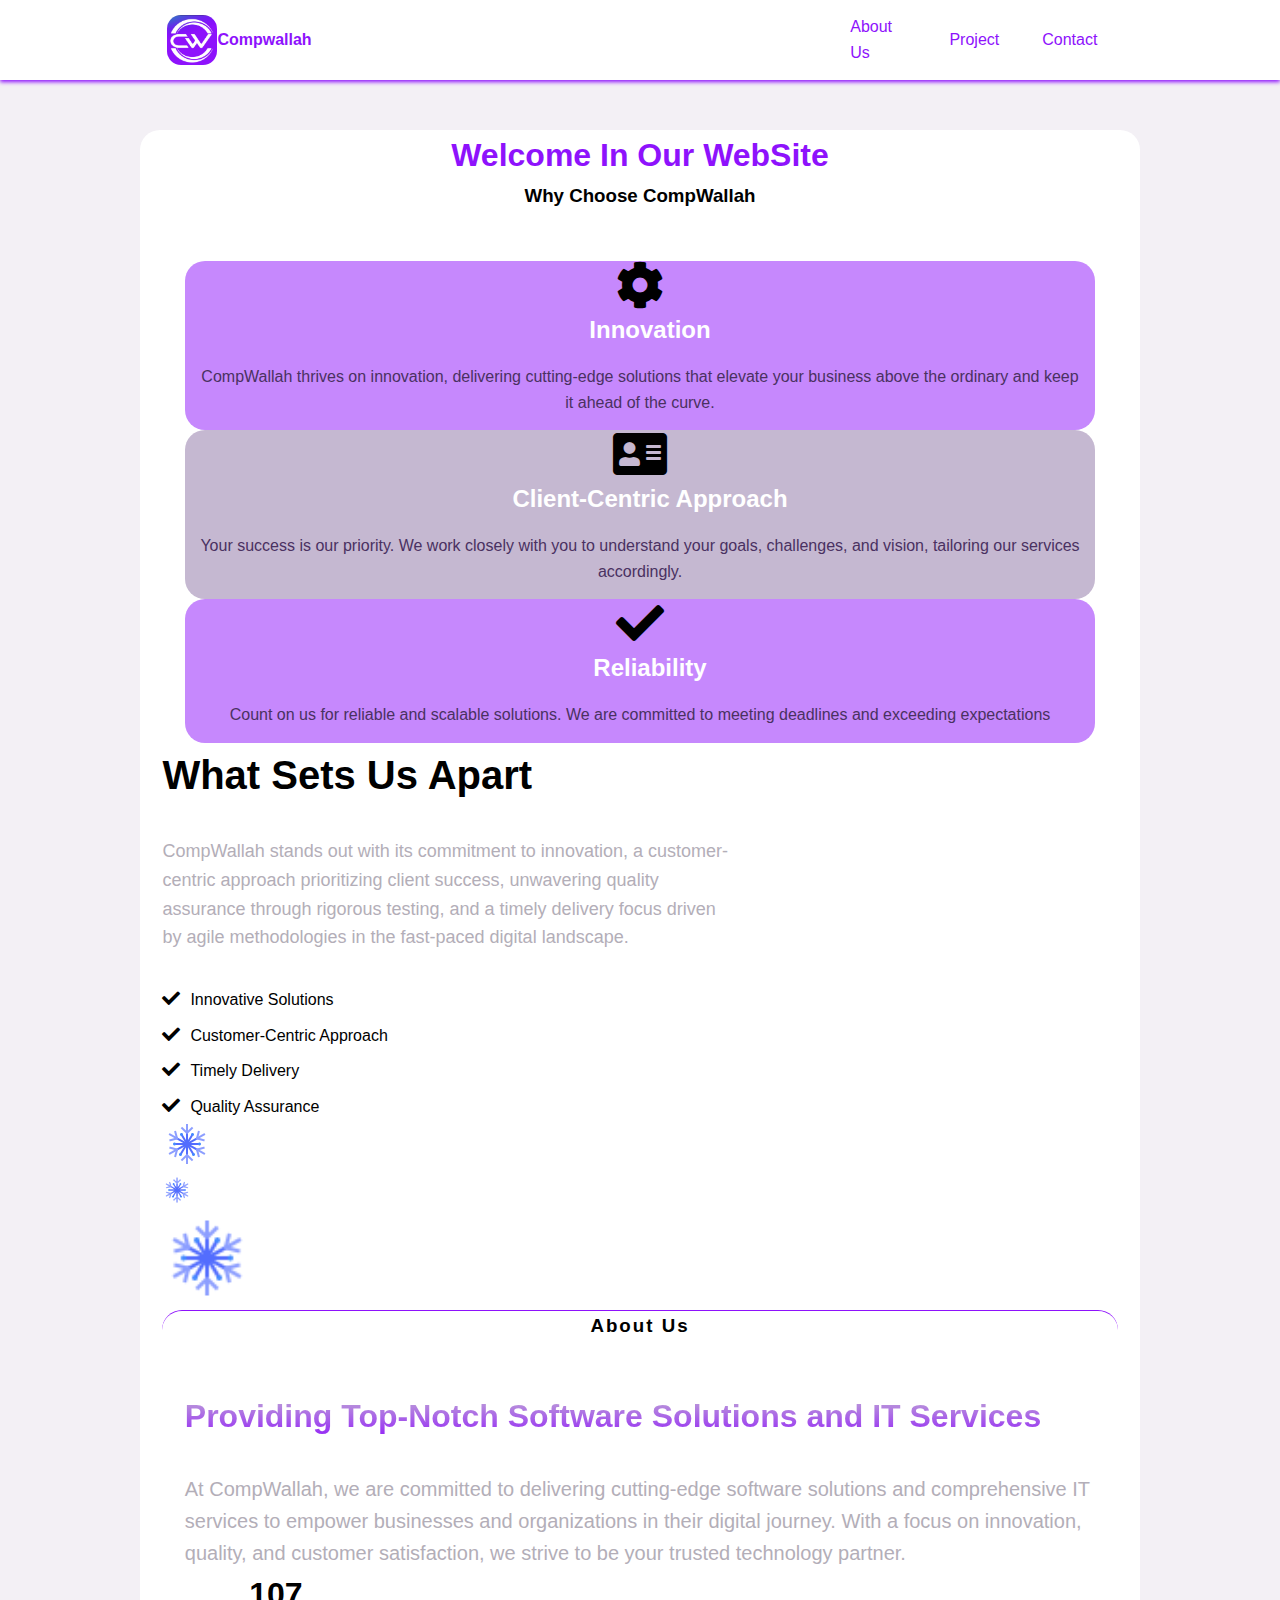
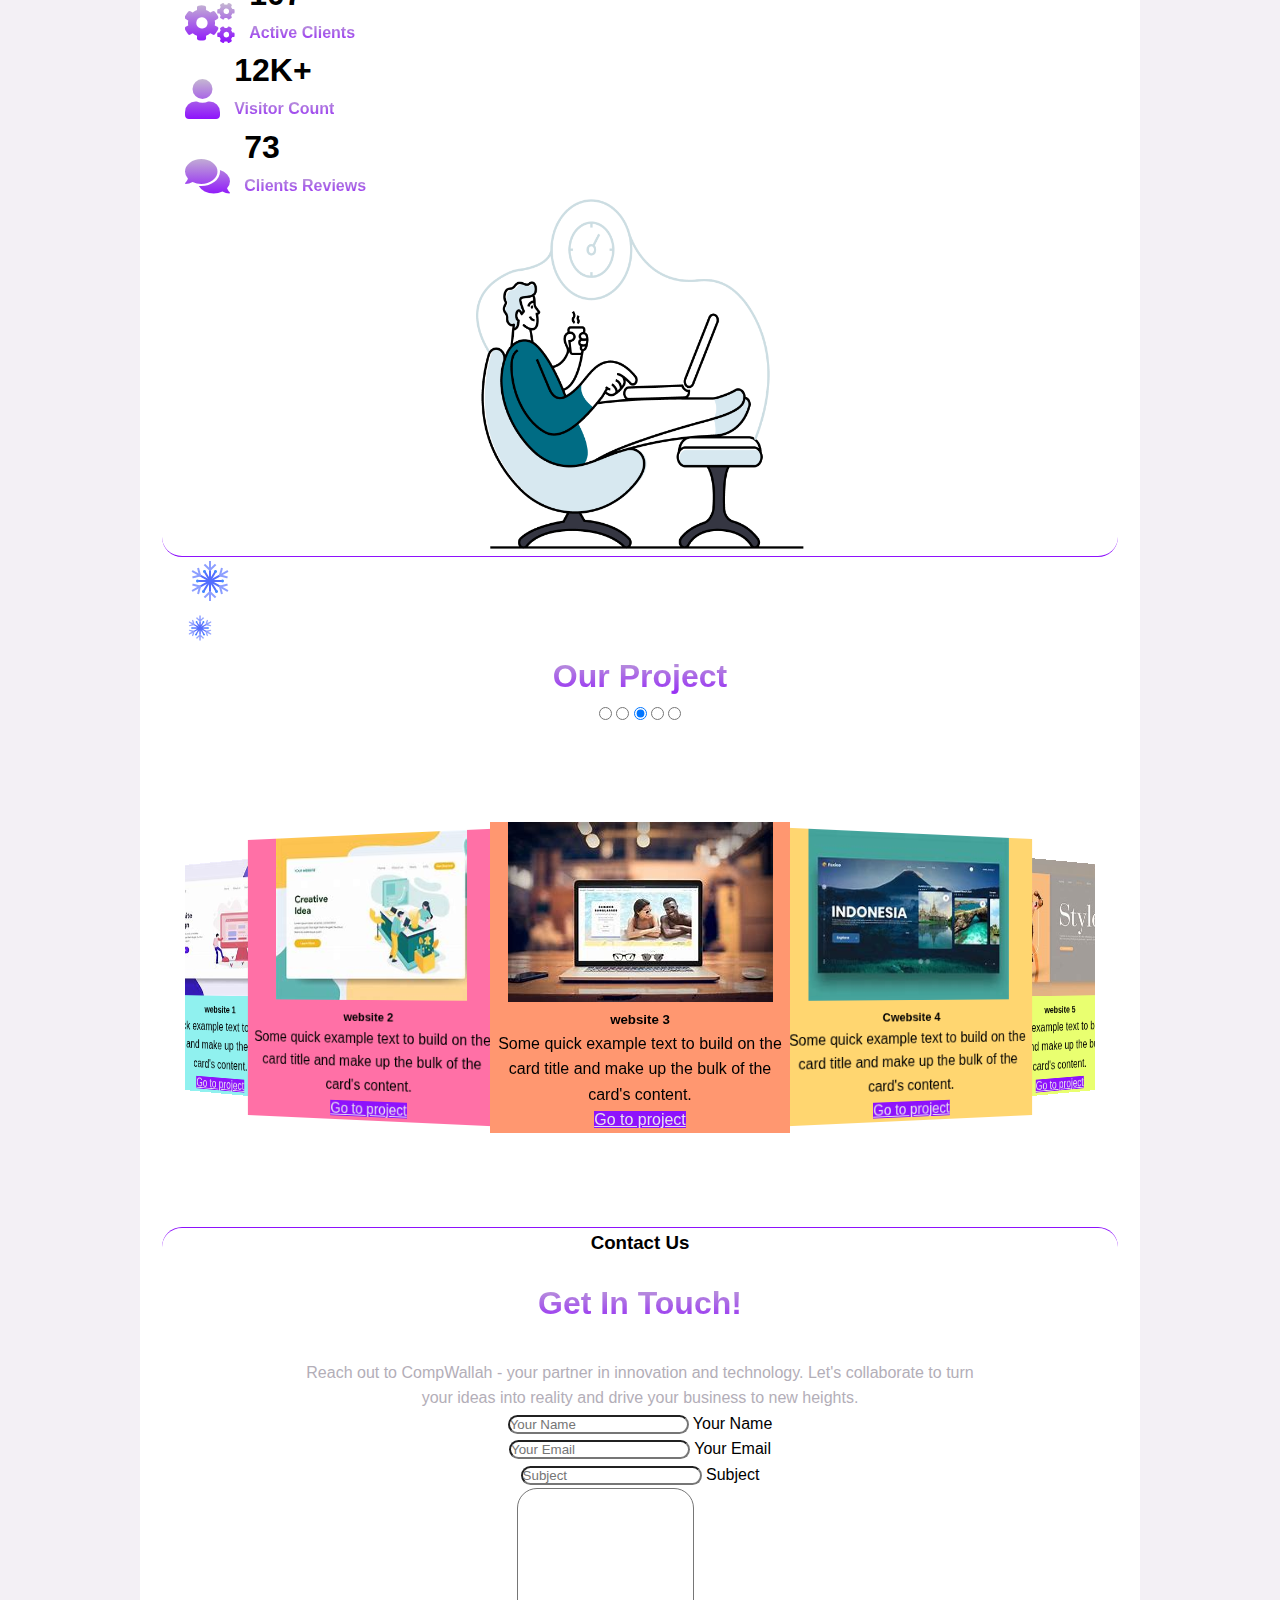
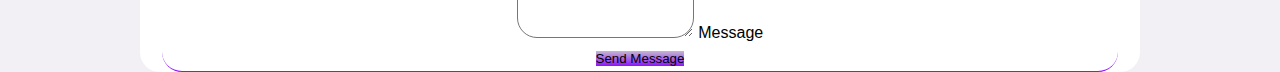
==== Public/Index.html @ d336a51d "first commit" ====
<!DOCTYPE html>
<html lang="en">

<head>
    <meta charset="UTF-8">
    <meta http-equiv="X-UA-Compatible" content="IE=edge">
    <meta name="viewport" content="width=device-width, initial-scale=1.0">
    <title>Document</title>
    <link rel="stylesheet" href="../Css/index.css" />
    <link href="https://cdn.jsdelivr.net/npm/bootstrap@5.0.2/dist/css/bootstrap.min.css" rel="stylesheet"
        integrity="sha384-EVSTQN3/azprG1Anm3QDgpJLIm9Nao0Yz1ztcQTwFspd3yD65VohhpuuCOmLASjC" crossorigin="anonymous">
    <link href="https://cdnjs.cloudflare.com/ajax/libs/font-awesome/5.10.0/css/all.min.css" rel="stylesheet">


</head>

<body>
    <header id="navbar" class="sticky-top">
        <nav class="navbar-container container">
            <a href="/" class="home-link" style="width:30% ;">
                <div class="navbar-logo"><img class="img-logo" src="../image/logo.png" alt="CompWallah" height="50px">
                </div>
                Compwallah
            </a>
            <button type="button" id="navbar-toggle" aria-controls="navbar-menu" aria-label="Toggle menu"
                aria-expanded="false">
                <span class="icon-bar"></span>
                <span class="icon-bar"></span>
                <span class="icon-bar"></span>
            </button>
            <div id="navbar-menu" class="navbar-menu" aria-labelledby="navbar-toggle">
                <ul class="navbar-links">
                    <li class="navbar-item"><a class="navbar-link" href="#about">About Us</a></li>
                    <li class="navbar-item"><a class="navbar-link" href="#propject">Project</a></li>
                    <li class="navbar-item"><a class="navbar-link" href="#contact">Contact</a></li>
                </ul>
            </div>
        </nav>
    </header>

    <div class="container">

        <div class="container mb-5">
            <div class="row row1">
                <h1>Welcome In Our WebSite</h1>
                <h3 class="text-dark mt-5 fw-bolder">Why Choose CompWallah</h3>
            </div>
            <div class="row p-3">
                <div class="col-lg-4 ">
                    <div class="intro">
                        <i class="fa fa-cog fa-3x text-white mt-3"></i>
                        <h2> Innovation</h2>
                        <p class="dis">CompWallah thrives on innovation, delivering cutting-edge
                            solutions that elevate your business above the ordinary and keep
                            it ahead of the curve.</p>
                    </div>
                </div>
                <div class="col-lg-4 ">
                    <div class="intro2">
                        <i class="fa fa-address-card fa-3x text-white mt-3"></i>
                        <h2> Client-Centric Approach</h2>
                        <p class="dis">Your success is our priority.
                            We work closely with you to understand your goals,
                            challenges, and vision,
                            tailoring our services accordingly.</p>

                    </div>
                </div>
                <div class="col-lg-4 ">
                    <div class="intro">

                        <i class="fa fa-check fa-3x text-white mt-3"></i>
                        <h2 class="h2w">Reliability</h2>
                        <p class="dis">Count on us for reliable and scalable
                            solutions. We are committed
                            to meeting deadlines and exceeding expectations</p>

                    </div>
                </div>
            </div>
        </div>
        <div class="row mt-5 mx-3">
            <div class="col-lg-8">
                <p class="title">What Sets Us Apart</p>
                <p class="dis2">CompWallah stands out with its commitment to innovation,
                    a customer-centric approach prioritizing client success,
                    unwavering quality assurance through rigorous testing,
                    and a timely delivery focus driven by agile
                    methodologies in the fast-paced digital landscape.</p>
                <ul class="ul">
                    <li> <i class="fa fa-check fa-3x " style="font-size:18px;margin-right: 10px;"></i>Innovative
                        Solutions</li>
                    <li> <i class="fa fa-check fa-3x " style="font-size:18px;margin-right: 10px;"></i>Customer-Centric
                        Approach</li>
                    <li> <i class="fa fa-check fa-3x " style="font-size:18px;margin-right: 10px;"></i>Timely Delivery
                    </li>
                    <li> <i class="fa fa-check fa-3x " style="font-size:18px;margin-right: 10px;"></i>Quality Assurance
                    </li>
                </ul>
            </div>
            <div class="col-lg-4">
                <div>
                    <div class="snow" style="width:50px ;"> <img src="../image/icons8-winter-48.png" /></div>
                    <div class="snow1" style="width:30px ;justify-content: end;"> <img src="../image/icons8-winter-48.png"width="30px" /></div>
                    <div class="snow2" style="width:90px ;justify-content: end;"> <img src="../image/icons8-winter-48.png"width="90px" /></div>

                </div>
            </div>
        </div>
        <!-- start about us -->
        <div class="container p-4 my-5 conAboutus">
            <h3 id="about" class="aboutus">About Us</h3>
            <div class="row">
                <div class="col-lg-7">
                    <h1>Providing Top-Notch Software
                        Solutions and IT Services</h1>
                    <p class="dis3">
                        At CompWallah, we are committed to delivering cutting-edge
                        software solutions and comprehensive IT services to
                        empower businesses and organizations in their digital
                        journey. With a focus on innovation, quality,
                        and customer satisfaction, we strive to be your trusted technology partner.
                    </p>
                    <div class="row">
                        <div class="col-lg-4">
                            <i class="fa fa-cogs fa-2x text-primary-gradient flex-shrink-0 icon"
                                style="font-size:40px;"></i>
                            <div class="numabout">
                                <span>107</span>
                                <p>Active Clients</p>
                            </div>
                        </div>
                        <div class="col-lg-4">
                            <i class="fa fa-user fa-2x text-primary-gradient flex-shrink-0 icon"
                                style="font-size:40px;"></i>
                            <div class="numabout">
                                <span>12K+</span>
                                <p>Visitor Count</p>
                            </div>
                        </div>
                        <div class="col-lg-4">
                            <i class="fa fa-comments fa-2x text-primary-gradient flex-shrink-0 icon"
                                style="font-size:40px;"></i>
                            <div class="numabout">
                                <span>73</span>
                                <p>Clients Reviews</p>
                            </div>
                        </div>
                    </div>
                </div>
                <div class="col-lg-5">
                    <div class="animation">
                        <img src="../image/Login.png" height="350px" />
                    </div>
                </div>
            </div>
        </div>
        <!-- end about us -->
        <!-- start propject -->
        <div class="container conproject" id="propject">
            <div>
                <div class="snow" style="width:50px ;"> <img src="../image/icons8-winter-48.png" /></div>
                <div class="snow1" style="width:30px ;justify-content: end;"> <img src="../image/icons8-winter-48.png"width="30px" /></div>
            </div>
            <h1 class="my-5">Our Project</h1>
            <input type="radio" name="position" />
            <input type="radio" name="position" />
            <input type="radio" name="position" checked />
            <input type="radio" name="position" />
            <input type="radio" name="position" />
            <section class="section" id="carousel">
                <div class="item">
                    <div class="card" style="width: 100%;">
                        <img class="card-img-top" src="../image/web1.jfif" alt="Card image cap">
                        <div class="card-body">
                            <h5 class="card-title">website 1</h5>
                            <p class="card-text">Some quick example text to build on the card title and make up the bulk
                                of the card's content.</p>
                            <a href="#" class="btn btncard">Go to project</a>
                        </div>
                    </div>
                </div>
                <div class="item">
                    <div class="card" style="width: 100%;">
                        <img class="card-img-top" src="../image/web6.jfif" alt="Card image cap">
                        <div class="card-body">
                            <h5 class="card-title">website 2</h5>
                            <p class="card-text">Some quick example text to build on the card title and make up the bulk
                                of the card's content.</p>
                            <a href="#" class="btn btncard">Go to project</a>
                        </div>
                    </div>
                </div>
                <div class="item">
                    <div class="card" style="width: 100%;">
                        <img class="card-img-top" src="../image/web2.jfif" alt="Card image cap">
                        <div class="card-body">
                            <h5 class="card-title">website 3</h5>
                            <p class="card-text">Some quick example text to build on the card title and make up the bulk
                                of the card's content.</p>
                            <a href="https://getbootstrap.com/docs/4.0/components/card/" class="btn btncard">Go to
                                project</a>
                        </div>
                    </div>
                </div>
                <div class="item">
                    <div class="card" style="width: 100%;">
                        <img class="card-img-top" src="../image/web3.jfif" alt="Card image cap">
                        <div class="card-body">
                            <h5 class="card-title">Cwebsite 4</h5>
                            <p class="card-text">Some quick example text to build on the card title and make up the bulk
                                of the card's content.</p>
                            <a href="#" class="btn btncard">Go to project</a>
                        </div>
                    </div>
                </div>
                <div class="item">
                    <div class="card" style="width: 100%;">
                        <img class="card-img-top" src="../image/web4.jfif" alt="Card image cap">
                        <div class="card-body">
                            <h5 class="card-title">website 5</h5>
                            <p class="card-text">Some quick example text to build on the card title and make up the bulk
                                of the card's content.</p>
                            <a href="#" class="btn btncard">Go to project</a>
                        </div>
                    </div>
                </div>

                <section>
        </div>
        <!-- end propject -->
        <!-- start contact -->
        <div class="container contact  p-4 mt-5">
            <h3 id="contact" class="aboutus">Contact Us</h3>
            <h1>Get In Touch!</h1>
            <p class="container">
                Reach out to CompWallah - your partner in innovation and technology.
                Let's collaborate to turn your ideas into reality and drive your business
                to new heights.
            </p>

            <div class="container" style="width: 85%;">
                <div class="row g-3">
                    <div class="col-md-6">
                        <div class="form-floating">
                            <input type="text" class="form-control" name="name" id="name" placeholder="Your Name">
                            <label for="name">Your Name</label>
                        </div>
                    </div>
                    <div class="col-md-6">
                        <div class="form-floating">
                            <input type="email" class="form-control" name="email" id="email" placeholder="Your Email">
                            <label for="email">Your Email</label>
                        </div>
                    </div>
                    <div class="col-12">
                        <div class="form-floating">
                            <input type="text" class="form-control" name="subject" id="subject" placeholder="Subject">
                            <label for="subject">Subject</label>
                        </div>
                    </div>
                    <div class="col-12">
                        <div class="form-floating">
                            <textarea class="form-control" name="message" placeholder="Leave a message here"
                                id="message" style="height: 150px;">
                                    </textarea>
                            <label for="message">Message</label>
                        </div>
                    </div>
                    <div class="col-12 text-center">
                        <button name="contact" class="btn rounded-pill py-3 px-5 submit" type="submit">Send
                            Message</button>
                    </div>
                </div>
            </div>
        </div>
        <!-- end constct -->
    </div>


    <script type='text/javascript'></script>
    <script src="../js/index.js"></script>
</body>

</html>
---- Css/index.css ----
:root {
    --navbar-bg-color: white;
    --navbar-text-color: #8e12fc;
    --navbar-text-color-focus: white;
    --navbar-bg-contrast: #8e12fc;
  }
  * {
    box-sizing: border-box;
    margin: 0;
    padding: 0;
  }
  body {
    height: 100vh;
    font-family: Arial, Helvetica, sans-serif;
    line-height: 1.6;
    background-color: #c5b8d136!important;
  }
  /* start navebar */
  .container {
    max-width: 1000px;
    padding-left: 1.4rem;
    padding-right: 1.4rem;
    margin-left: auto;
    margin-right: auto;
    background-color: white;
    border-radius: 20px;
  }
  #navbar {
    --navbar-height: 64px;
    height: 80px;
    background-color: var(--navbar-bg-color);
    box-shadow: 0 2px 4px #8e12fc;
    z-index: 9999;
    left: 0;
    right: 0;
  }
  .navbar-container {
    display: flex;
    justify-content: space-between;
    height: 100%;
    align-items: center;
  }
  .navbar-item {
    margin: 0.4em;
    width: 100%;
  }
  
  .home-link,
  .navbar-link {
    color: var(--navbar-text-color);
    text-decoration: none;
    display: flex;
    font-weight: 400;
    align-items: center;
  }
  .home-link{
    font-weight: bold;
    margin-left: 5px;
  }
  
  .home-link:is(:focus, :hover) {
    color: var(--navbar-text-color-focus);
  }
  
  .navbar-link {
    justify-content: center;
    width: 100%;
    padding: 0.4em 0.8em;
    border-radius: 5px;
  }
  
  .navbar-link:is(:focus, :hover) {
    color: var(--navbar-text-color-focus);
    background-color: var(--navbar-bg-contrast);
  }
  .navbar-logo {
    width: 50px;
    height: 50px;
  }
  .img-logo{
    border-radius: 14px;
  }
  #navbar-toggle {
    cursor: pointer;
    border: none;
    background-color: transparent;
    width: 40px;
    height: 40px;
    display: flex;
    align-items: center;
    justify-content: center;
    flex-direction: column;
  }
  .icon-bar {
    display: block;
    width: 25px;
    height: 4px;
    margin: 2px;
    background-color: var(--navbar-text-color);
  }
  #navbar-toggle:is(:focus, :hover) .icon-bar {
    background-color: var(--navbar-text-color);
  }
  #navbar-toggle[aria-expanded="true"] .icon-bar:is(:first-child, :last-child) {
    position: absolute;
    margin: 0;
    width: 30px;
  }
  #navbar-toggle[aria-expanded="true"] .icon-bar:first-child {
    transform: rotate(45deg);
  }
  #navbar-toggle[aria-expanded="true"] .icon-bar:nth-child(2) {
    opacity: 0;
  }
  #navbar-toggle[aria-expanded="true"] .icon-bar:last-child {
    transform: rotate(-45deg);
  }
  #navbar-menu {
    position: fixed;
    top: var(--navbar-height);
    bottom: 0;
    opacity: 0;
    visibility: hidden;
    left: 0;
    right: 0;
  }
  #navbar-toggle[aria-expanded="true"] + #navbar-menu {
    background-color: rgba(0, 0, 0, 0.4);
    opacity: 1;
    visibility: visible;
  }
  .navbar-links {
    list-style: none;
    position: absolute;
    background-color: var(--navbar-bg-color);
    display: flex;
    flex-direction: column;
    align-items: center;
    left: 0;
    right: 0;
    margin: 1.4rem;
    border-radius: 5px;
    box-shadow: 0 0 20px rgba(0, 0, 0, 0.3);
  }
  
  #navbar-toggle[aria-expanded="true"] + #navbar-menu .navbar-links {
    padding: 1em;
  }
  @media screen and (min-width: 700px) {
    #navbar-toggle,
    #navbar-toggle[aria-expanded="true"] {
      display: none;
    }
  
    #navbar-menu,
    #navbar-toggle[aria-expanded="true"] #navbar-menu {
      visibility: visible;
      opacity: 1;
      position: static;
      display: block;
      height: 100%;
    }
  
    .navbar-links,
    #navbar-toggle[aria-expanded="true"] #navbar-menu .navbar-links {
      margin: 0;
      padding: 0;
      box-shadow: none;
      position: static;
      flex-direction: row;
      width: 100%;
      height: 100%;
    }
  }


  /* end navebar */
  
  /* start introduction */
  .row1 h1{
    text-align: center;
    color: var(--navbar-text-color);
    background-color: var(--navbar-text-color-focus);
    margin-top: 20px!important ;
  }
  .intro h2{
    color: var(--navbar-text-color-focus);
    font-weight: bold;
    opacity: none!important;
    margin-left: 20px!important;
  }
  .intro2 h2{
    color: var(--navbar-text-color-focus);
    font-weight: bold;
    opacity: none!important;
    margin-left: 20px!important;
  }
  .row1{
    margin-top: 50px!important;
    margin-bottom: 50px!important;
    text-align: center;
  }
  .intro{
    background-color: #c688fd;
    border-radius: 20px ; 
    text-align: center;
    align-items: center;
    justify-content: center;
    
  }
  .intro:hover{
    background-color: #c5b8d1;
    border:2px solid #c688fd;
  }
  .intro2{
    background-color: #c5b8d1;
    border-radius: 20px; 
    text-align: center;
    align-items: center;
    justify-content: center;
    
  }
  .intro2:hover{
    border:2px solid #c5b8d1;
    background-color: #c688fd;
    
  }
  .dis{
    padding: 15px!important;
    color: #4a3161;
    text-align: center;
  }
.title{
    font-size: 2.5rem;
    font-weight: bold;
}
.dis2{
    width: 60%;
    font-size: 18px;
    color: #b3aeb8;
    font-weight: 500;
    margin-top: 30px;
}
.ul{
    margin-top: 35px;
    list-style:none;
}
.ul li{
    margin-top: 10px;
}
.ul li:hover{
    color: #c688fd;
}
.navbar-menu{
    width: 30%;
}
@media(max-width:900px){
    .navbar-menu{
        width: 100%;
    }
}
  /* end introduction */
  /* start about us */
  .conAboutus{
    border-top: 1px solid #8e12fc;    
    border-bottom: 1px solid #8e12fc;
  }
  .conAboutus h3{
    text-align: center;
    font-weight: bold;
    letter-spacing: 2px;
  }
  .conAboutus h1{
    margin-top: 50px;
    background: linear-gradient( #c5b8d1 ,#8e12fc);
    -webkit-background-clip: text;
    -webkit-text-fill-color: transparent;
  }
  .dis3{
    margin-top: 30px;
    font-size: 20px;
    font-weight: 400;
    color: #b3aeb8;
  }
  .numabout{
    display: inline-block;
    margin-left: 10px;
  }
  .numabout span{
    font-weight: bold;
    font-size: 2rem;
  }
  .numabout p{
    background: linear-gradient( #c5b8d1 ,#8e12fc);
    -webkit-background-clip: text;
    -webkit-text-fill-color: transparent;
    font-weight: 600;
  }
  .icon{
    background: linear-gradient( #c5b8d1 ,#8e12fc);
    -webkit-background-clip: text;
    -webkit-text-fill-color: transparent;

  }
  .animation{
    text-align: center;
  position: relative;
  animation-name: example;
  align-items: center;
  animation-duration: 1s;
  animation-iteration-count: infinite;
  animation-direction: alternate;  
  }
  @keyframes example {
    0%   { left:0px; top:0px;}
    100% { left:0px; top:30px;}
  }
  
  /* end about us */
  /* start contact */
  .contact{
    border-top: 1px solid #8e12fc;    
    border-bottom: 1px solid #8e12fc;
    text-align: center;
    align-items: center;
    margin-bottom: 90px;
  }
  .contact h1{
    background: linear-gradient( #c5b8d1 ,#8e12fc);
    -webkit-background-clip: text;
    -webkit-text-fill-color: transparent;
    margin-top: 20px;
    font-weight: bolder;

  }
  .contact p{
    color: #b3aeb8;
    margin-top: 30px;
    width: 80%;
  }
  .form-control {
    border-radius: 20px!important
}
.submit{
    background: linear-gradient( #c5b8d1 ,#8e12fc);
    border:none
}
  /* end contact */
  /* start propject secyion */
  .conproject{
    text-align: center;
  }
  .conproject h1{
    background: linear-gradient( #c5b8d1 ,#8e12fc);
    -webkit-background-clip: text;
    -webkit-text-fill-color: transparent;

  }
  /* end project section */
  /* start carosel */
  .section {
    height: 600px;
    margin: 0;
    display: grid;
    grid-template-rows: 500px 100px;
    grid-template-columns: 1fr 30px 30px 30px 30px 30px 1fr;
    align-items: center;
    justify-items: center;
  }
  
  section#carousel {
    grid-row: 1 / 2;
    grid-column: 1 / 8;
    height: 500px;
    display: flex;
    align-items: center;
    justify-content: center;
    overflow: hidden;
    transform-style: preserve-3d;
    perspective: 600px;
    --items: 5;
    --middle: 3;
    --position: 1;
  }
  
  div.item {
    position: absolute;
    width: 300px;
    background-color: coral;
    --r: calc(var(--position) - var(--offset));
    --abs: max(calc(var(--r) * -1), var(--r));
    transition: all 0.25s linear;
    transform: rotateY(calc(-10deg * var(--r)))
      translateX(calc(-300px * var(--r)));
    z-index: calc((var(--position) - var(--abs)));
  }
  
  div.item:nth-of-type(1) {
    --offset: 1;
    background-color: #90f1ef;
  }
  div.item:nth-of-type(2) {
    --offset: 2;
    background-color: #ff70a6;
  }
  div.item:nth-of-type(3) {
    --offset: 3;
    background-color: #ff9770;
  }
  div.item:nth-of-type(4) {
    --offset: 4;
    background-color: #ffd670;
  }
  div.item:nth-of-type(5) {
    --offset: 5;
    background-color: #e9ff70;
  }
  
  input:nth-of-type(1) {
    grid-column: 2 / 3;
    grid-row: 2 / 3;
  }
  input:nth-of-type(1):checked ~ section#carousel {
    --position: 1;
  }
  
  input:nth-of-type(2) {
    grid-column: 3 / 4;
    grid-row: 2 / 3;
  }
  input:nth-of-type(2):checked ~ section#carousel {
    --position: 2;
  }
  
  input:nth-of-type(3) {
    grid-column: 4 /5;
    grid-row: 2 / 3;
  }
  input:nth-of-type(3):checked ~ section#carousel {
    --position: 3;
  }
  
  input:nth-of-type(4) {
    grid-column: 5 / 6;
    grid-row: 2 / 3;
  }
  input:nth-of-type(4):checked ~ section#carousel {
    --position: 4;
  }
  
  input:nth-of-type(5) {
    grid-column: 6 / 7;
    grid-row: 2 / 3;
  }
  input:nth-of-type(5):checked ~ section#carousel {
    --position: 5;
  }
  .btncard{
    background-color: #8e12fc!important;
    color: #e7e0ee!important;
    transition: 0.2 background;
  }
  .btncard:hover{
    background-color: #b3aeb8;
    color:#8e12fc;
  }
  /* end carosel */
  .snow{
    text-align: center;
  position: relative;
  animation-name: snow1;
  align-items: center;
  animation-duration: 15s;
  animation-iteration-count: infinite;
  animation-direction: alternate;  
  }
  
  @keyframes snow1 {
    0%   { left:30px; top:0px;}
    25%  { left:70px; top:80px;}
    50%  {left:10px; right:70px; top:100px;}
    75%  { left:70px; top:125px;}
    100% {left:0px; right:0px; top:0px;}
  }
  .snow1{
    text-align: center;
  position: relative;
  animation-name: snow2;
  align-items: center;
  animation-duration: 10s;
  animation-iteration-count: infinite;
  animation-direction: alternate;  
  }
  
  @keyframes snow2 {
    0%   { left:0px; top:10px;}
    25%  { left:60px; top:80px;}
    50%  {left:0px; right:60px; top:100px;}
    75%  { left:60px; top:125px;}
    100% {left:0px; right:0px; top:0px;}
  }

  .snow2{
    text-align: center;
  position: relative;
  animation-name: snow3;
  align-items: center;
  animation-duration: 10s;
  animation-iteration-count: infinite;
  animation-direction: alternate;  
  }
  @keyframes snow3 {
    0%   { left:30px; top:0px;}
    25%  { left:70px; top:80px;}
    50%  {left:10px; right:70px; top:100px;}
    75%  { left:70px; top:125px;}
    100% {left:0px; right:0px; top:0px;}
  }
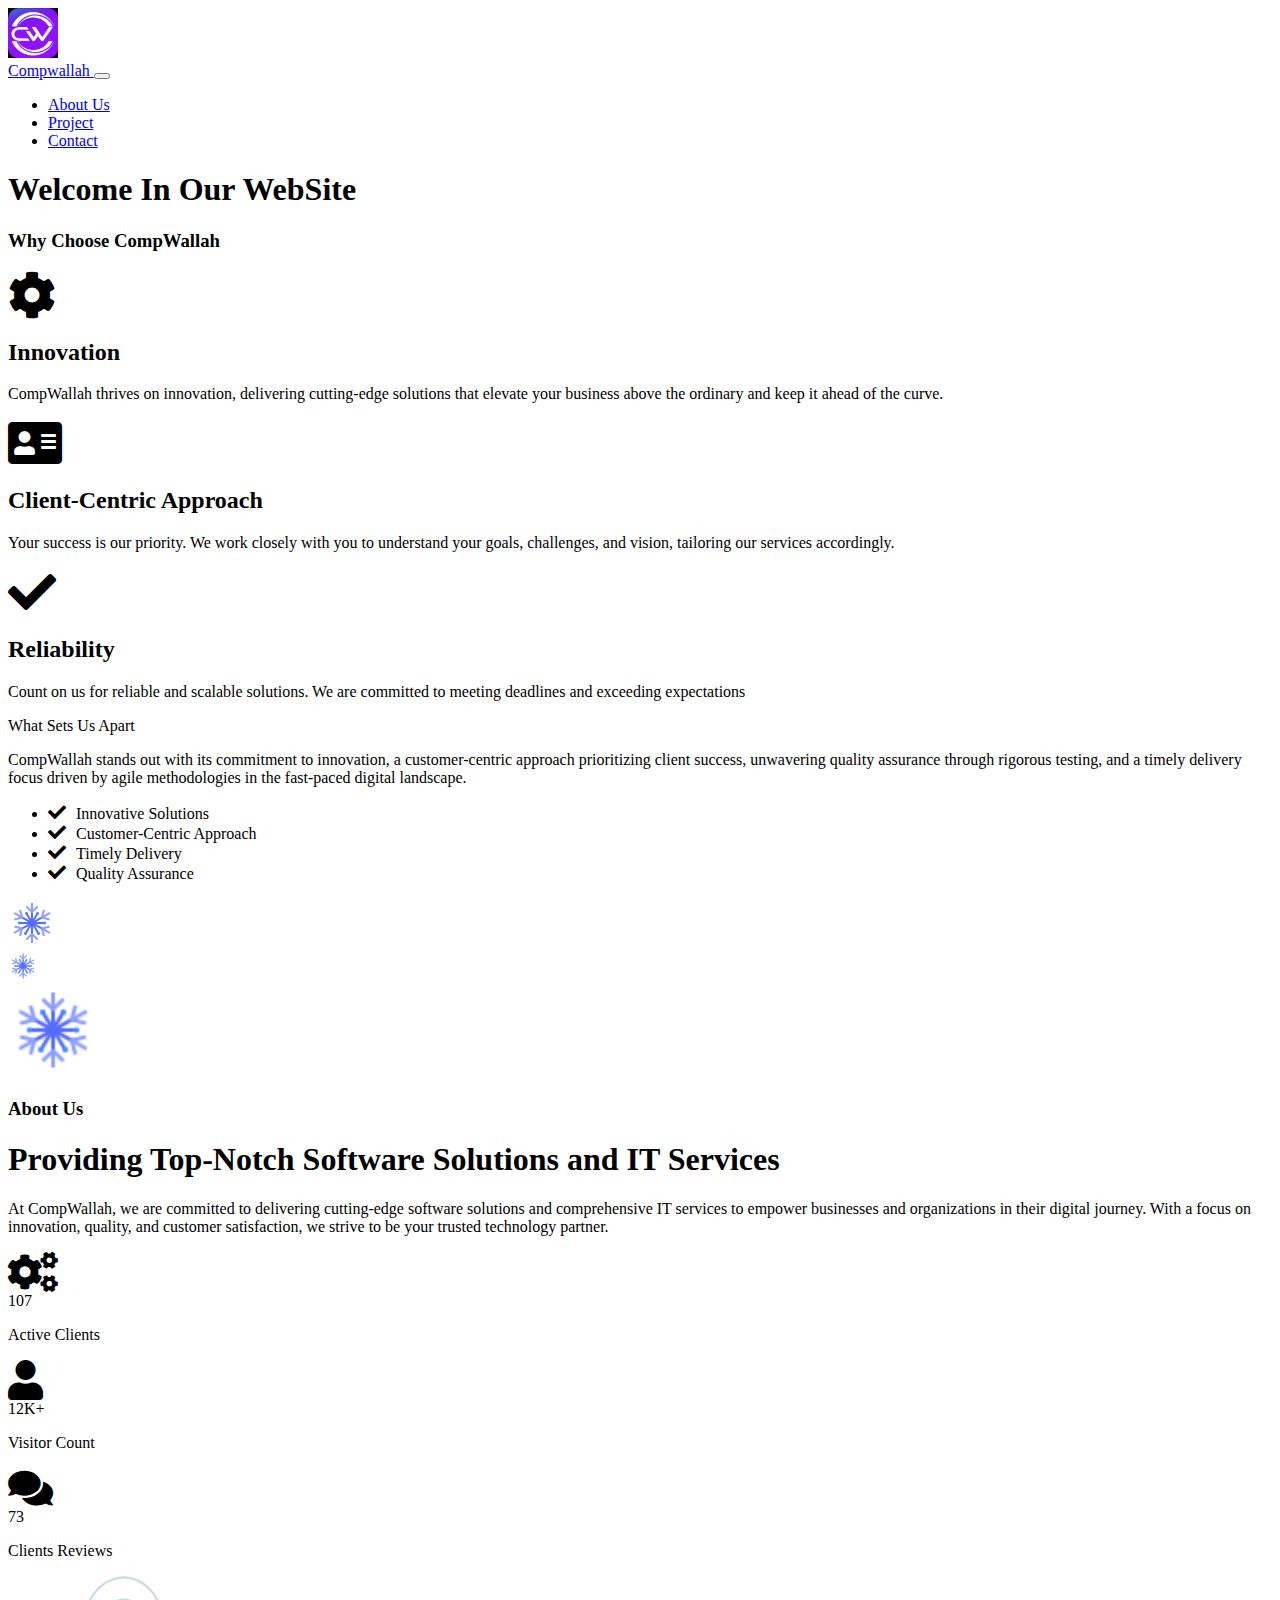
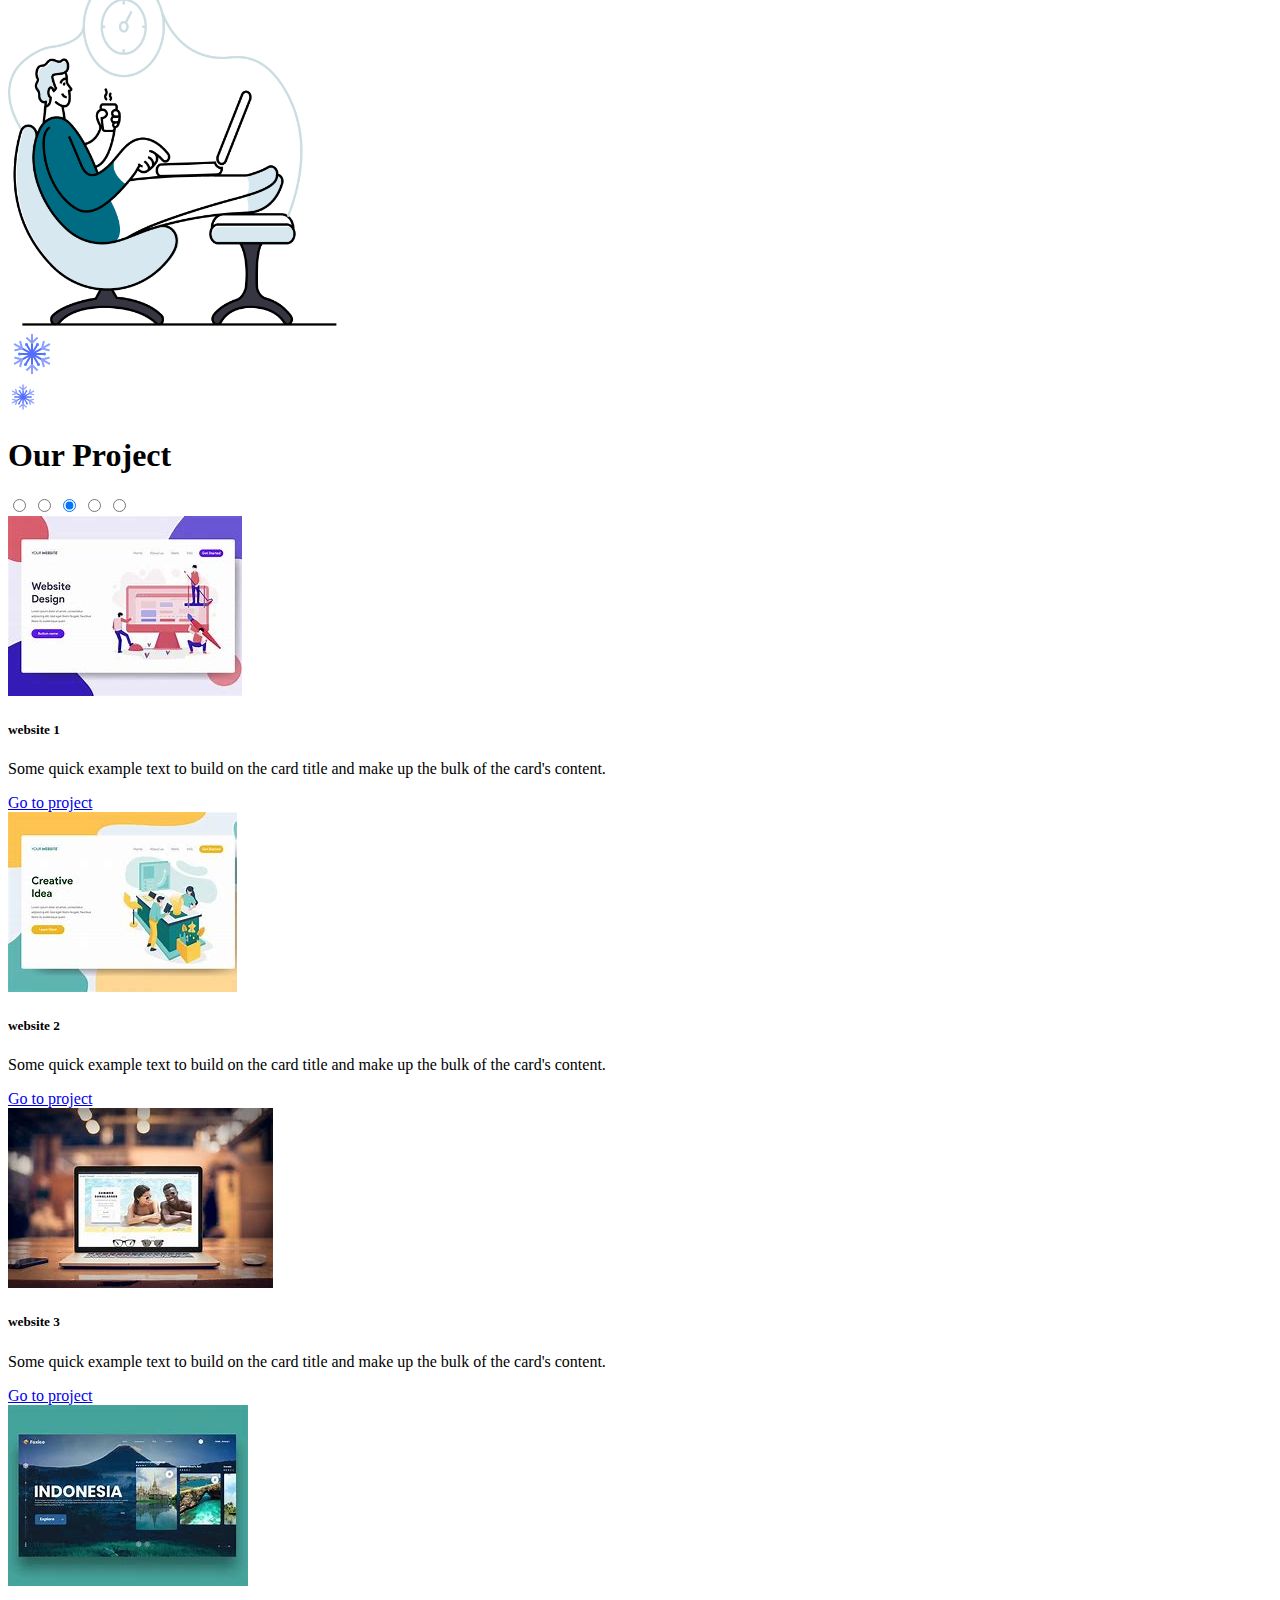
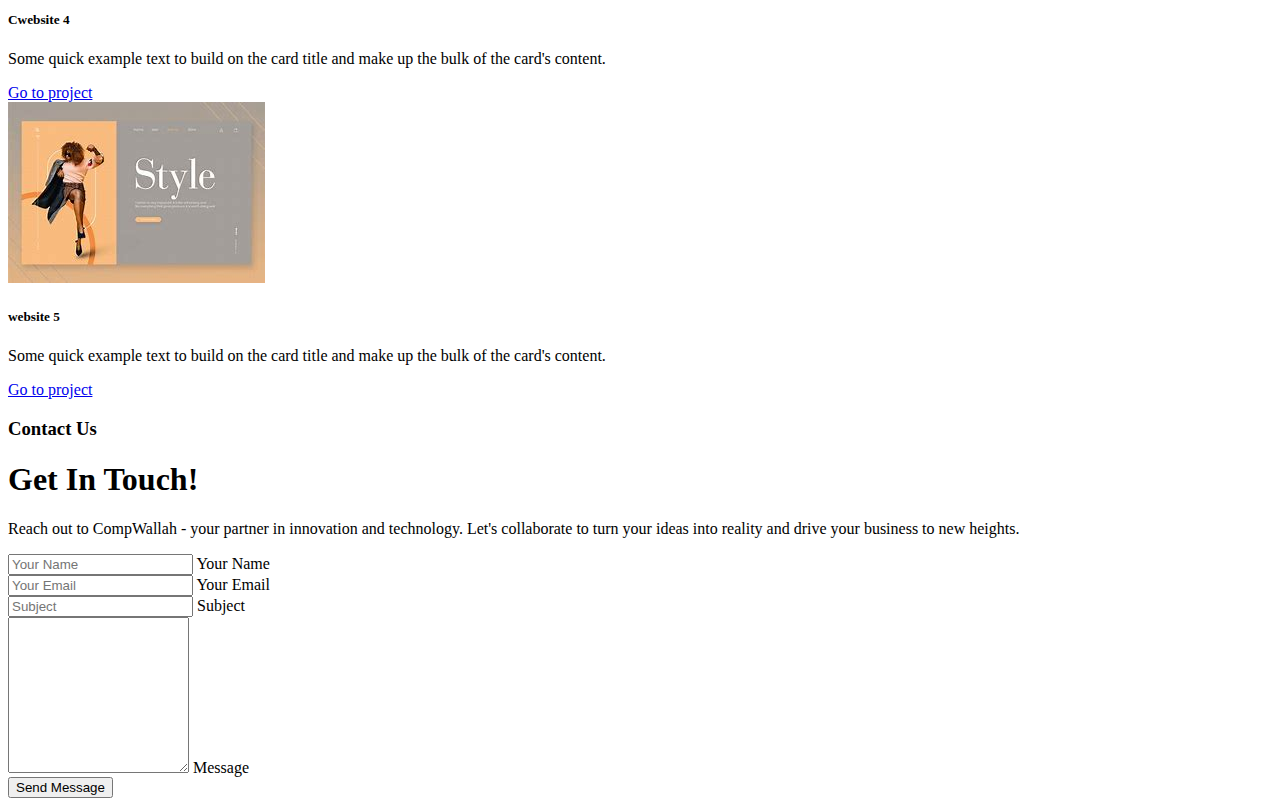
==== commit 4f91b3e1: "Update Index.html" ====
--- a/Public/Index.html
+++ b/Public/Index.html
@@ -6,7 +6,7 @@
     <meta http-equiv="X-UA-Compatible" content="IE=edge">
     <meta name="viewport" content="width=device-width, initial-scale=1.0">
     <title>Document</title>
-    <link rel="stylesheet" href="../Css/index.css" />
+    <link rel="stylesheet" href="./Css/index.css" />
     <link href="https://cdn.jsdelivr.net/npm/bootstrap@5.0.2/dist/css/bootstrap.min.css" rel="stylesheet"
         integrity="sha384-EVSTQN3/azprG1Anm3QDgpJLIm9Nao0Yz1ztcQTwFspd3yD65VohhpuuCOmLASjC" crossorigin="anonymous">
     <link href="https://cdnjs.cloudflare.com/ajax/libs/font-awesome/5.10.0/css/all.min.css" rel="stylesheet">
@@ -282,4 +282,4 @@
     <script src="../js/index.js"></script>
 </body>
 
-</html>+</html>
